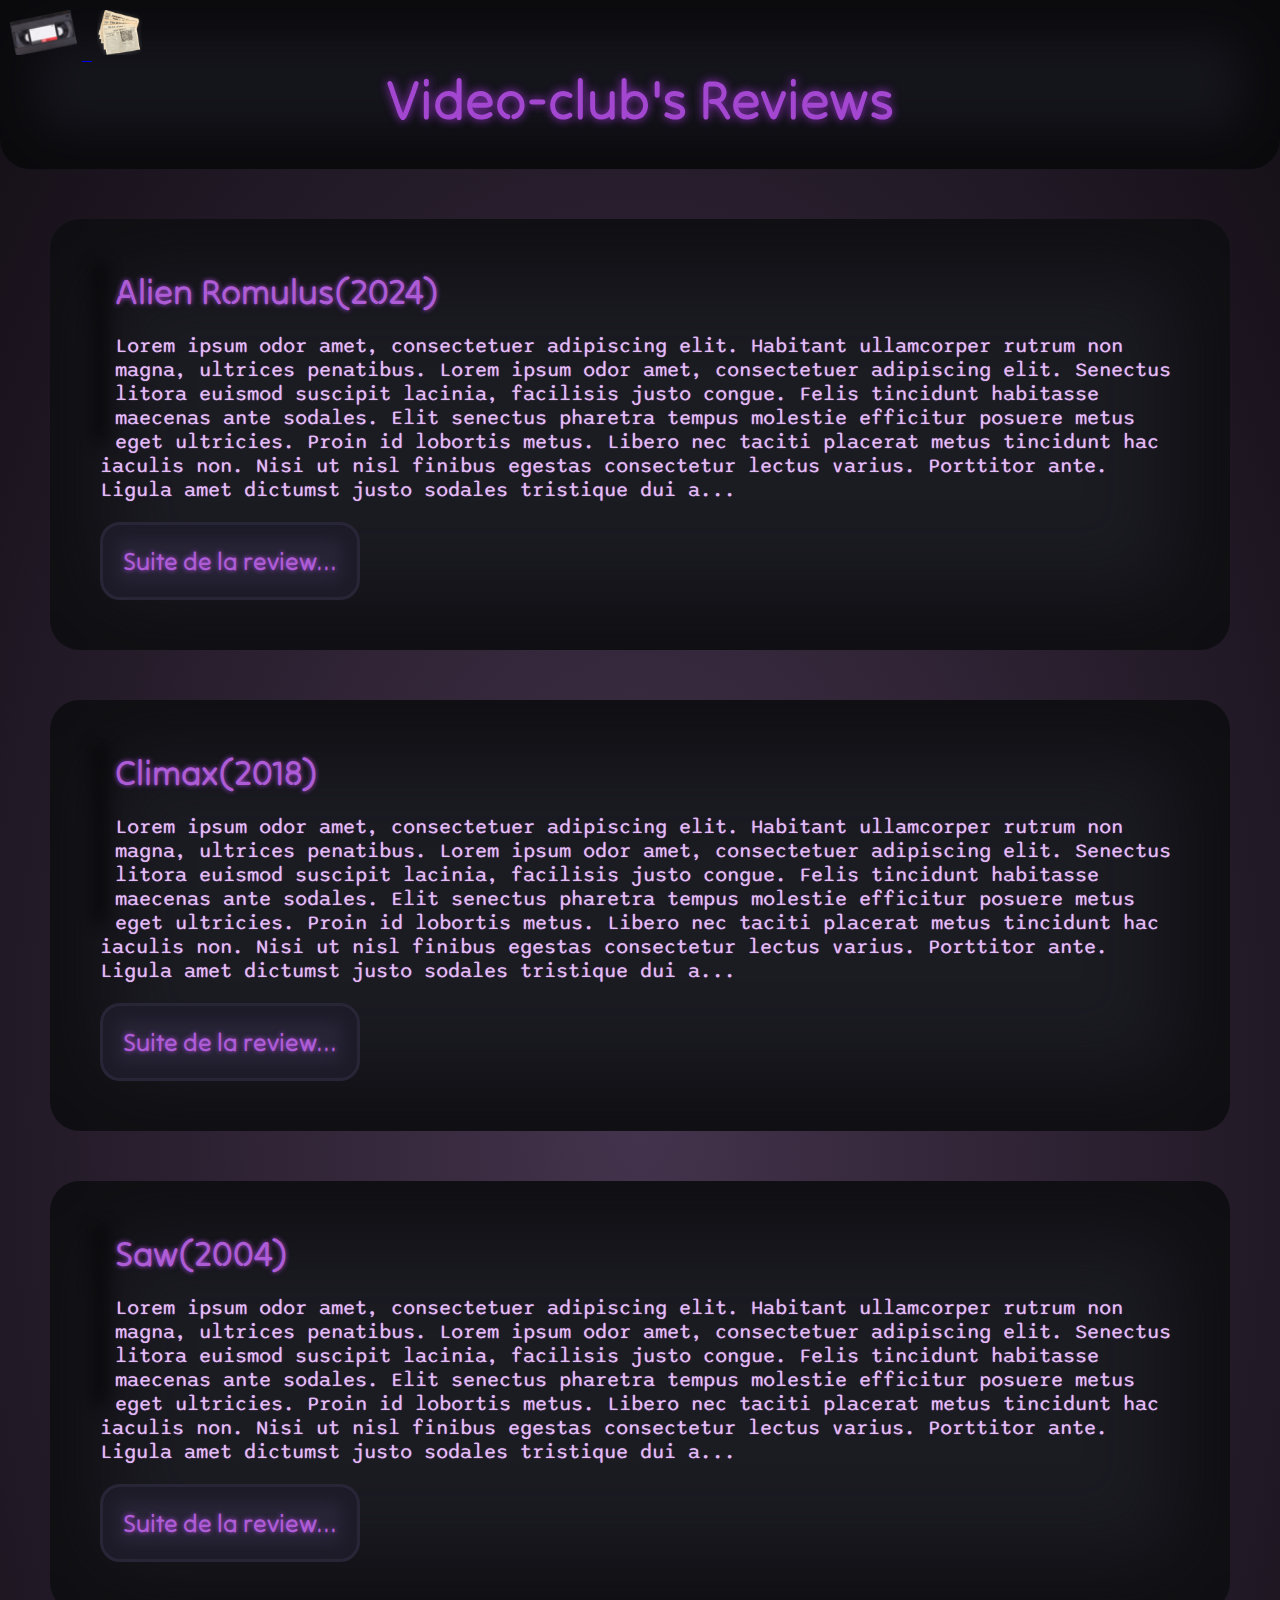
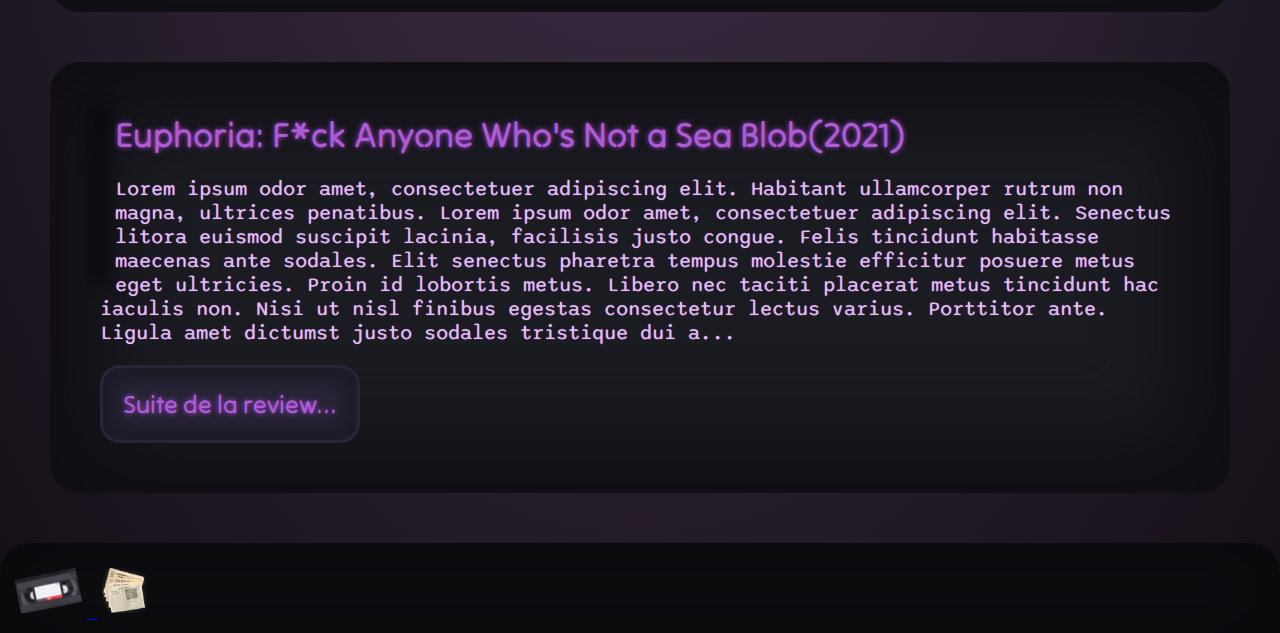
==== reviews.html @ d1cebd95 "Review Update" ====
<!DOCTYPE html>
<html lang="fr">

<head>
    <meta charset="UTF-8">
    <meta http-equiv="X-UA-Compatible" content="IE=edge">
    <meta name="viewport" content="width=device-width, initial-scale=1.0">
    <link rel="stylesheet" href="style.css">
    <title>Video-Club's Reviews</title>
    <link rel="icon" type="image/png" href="images/icons/iconReview.png">

    <!-- Normalize -->
        <!-- pas utilisé car produit des effets indésirables (effets sur les titres) -->
        <!-- <link href="https://cdn.jsdelivr.net/npm/normalize.css@8.0.1/normalize.min.css" rel="stylesheet"> -->

    <!-- Fonts  -->
    <link rel="preconnect" href="https://fonts.googleapis.com">
    <link rel="preconnect" href="https://fonts.gstatic.com" crossorigin>
    <link href="https://fonts.googleapis.com/css2?family=Sono:MONO@0.5&family=Tilt+Neon&display=swap" rel="stylesheet">
</head>

<body>
    <header>

        <nav>
            <a href="index.html"><img class="icon" src="images/icons/iconVHS.png" 
                title="Vers la page : Video-Club"
                alt="Vers la page : Video-Club">
            </a>
            <a href="reviews.html"><img class="icon" src="images/icons/iconReview.png" 
                title="Vers la page : Reviews"
                alt="Vers la page : Reviews">
            </a>
        </nav>

        <h1>Video-club's Reviews</h1>

    </header>
    
    <main>
        <!-- Alien Romulus -->
        <article class="dark_background">
        <img src="https://i.pinimg.com/736x/58/69/47/586947ab67e07b6ac3a9a7bc4fe310d8.jpg" alt="">
        <h3>Alien Romulus(2024)</h2>
        <p>
            Lorem ipsum odor amet, consectetuer adipiscing elit. Habitant ullamcorper rutrum non magna, ultrices penatibus. Lorem ipsum odor amet, consectetuer adipiscing elit. Senectus litora euismod suscipit lacinia, facilisis justo congue. Felis tincidunt habitasse maecenas ante sodales. Elit senectus pharetra tempus molestie efficitur posuere metus eget ultricies. Proin id lobortis metus. Libero nec taciti placerat metus tincidunt hac iaculis non. Nisi ut nisl finibus egestas consectetur lectus varius. Porttitor ante. Ligula amet dictumst justo sodales tristique dui a...
        </p>
        <a href=""><button>Suite de la review...</button></a>
        </article>

        <!-- Climax -->
        <article class="dark_background">
        <img src="https://i.pinimg.com/564x/d7/e2/6a/d7e26a3bb0a767713907ed1e3b190d36.jpg" alt="">
        <h3>Climax(2018)</h2>
        <p>
            Lorem ipsum odor amet, consectetuer adipiscing elit. Habitant ullamcorper rutrum non magna, ultrices penatibus. Lorem ipsum odor amet, consectetuer adipiscing elit. Senectus litora euismod suscipit lacinia, facilisis justo congue. Felis tincidunt habitasse maecenas ante sodales. Elit senectus pharetra tempus molestie efficitur posuere metus eget ultricies. Proin id lobortis metus. Libero nec taciti placerat metus tincidunt hac iaculis non. Nisi ut nisl finibus egestas consectetur lectus varius. Porttitor ante. Ligula amet dictumst justo sodales tristique dui a...
        </p>
        <a href=""><button>Suite de la review...</button></a>
        </article>

        <!-- Saw -->
        <article class="dark_background">
            <img src="https://i.pinimg.com/564x/c8/a5/15/c8a515fd0b686f76106b11c8e8e9bfc0.jpg" alt="">
            <h3>Saw(2004)</h2>
            <p>
                Lorem ipsum odor amet, consectetuer adipiscing elit. Habitant ullamcorper rutrum non magna, ultrices penatibus. Lorem ipsum odor amet, consectetuer adipiscing elit. Senectus litora euismod suscipit lacinia, facilisis justo congue. Felis tincidunt habitasse maecenas ante sodales. Elit senectus pharetra tempus molestie efficitur posuere metus eget ultricies. Proin id lobortis metus. Libero nec taciti placerat metus tincidunt hac iaculis non. Nisi ut nisl finibus egestas consectetur lectus varius. Porttitor ante. Ligula amet dictumst justo sodales tristique dui a...
            </p>
            <a href=""><button>Suite de la review...</button></a>
        </article>

        <!-- Euphoria: F*ck Anyone Who's Not a Sea Blob -->
        <article class="dark_background">
            <img src="https://i.pinimg.com/564x/86/4e/a6/864ea678e4e0c678bd9e9a7c8327e496.jpg" alt="">
            <h3>Euphoria: F*ck Anyone Who's Not a Sea Blob(2021)</h2>
            <p title="Made me trans. 10/10">
                Lorem ipsum odor amet, consectetuer adipiscing elit. Habitant ullamcorper rutrum non magna, ultrices penatibus. Lorem ipsum odor amet, consectetuer adipiscing elit. Senectus litora euismod suscipit lacinia, facilisis justo congue. Felis tincidunt habitasse maecenas ante sodales. Elit senectus pharetra tempus molestie efficitur posuere metus eget ultricies. Proin id lobortis metus. Libero nec taciti placerat metus tincidunt hac iaculis non. Nisi ut nisl finibus egestas consectetur lectus varius. Porttitor ante. Ligula amet dictumst justo sodales tristique dui a...
            </p>
            <a href=""><button>Suite de la review...</button></a>
        </article>
    </main>

    <footer>

        <nav>
            <a href="index.html"><img class="icon" src="images/icons/iconVHS.png" 
                title="Vers la page : Video-Club"
                alt="Vers la page : Video-Club">
            </a>
            <a href="reviews.html"><img class="icon" src="images/icons/iconReview.png" 
                title="Vers la page : Reviews"
                alt="Vers la page : Reviews">
            </a>
        </nav>

    </footer>
</body>

</html>
---- style.css ----
body {
    background: radial-gradient(hsl(280, 20%, 25%), hsl(280, 20%, 7%));
    margin: 0px;
    font-family: "Sono", monospace;
    text-shadow: 0 0 1px hsl(280, 80%, 80%);
    color: hsl(280, 75%, 85%);
}


/* Chunks */
header, footer {
    background-color: hsl(240, 12%, 10%);
    box-shadow: inset 0px 0px 50px 40px hsl(240, 12%, 5%);
}

header {
    padding: 5px 5px 35px 5px;
    border-radius: 0px 0px 30px 30px;
}

section {
    
    display: flex;
    align-items: center;
    justify-content: space-between;
    border-radius: 30px;
    margin: 50px;
    padding: 50px;
}

article {
    border-radius: 30px;
    margin: 50px;
    padding: 50px;
}

footer {
    padding: 20px 10px 10px 10px;
    border-radius: 30px 30px 0px 0px;
}

/* Chunk-Style */
.dark_background {
    background-color: hsl(240, 12%, 12%);
    box-shadow: inset 0px 0px 75px 60px hsl(240, 12%, 7%);
}


/* Divisions */
div {
    display: flex;
}

#presentation_paragraph {
    display: flex;
    flex-direction: column;
    width: 490px;
    align-items: start;
}
#presentation_galerie {
    display: flex;
    flex-wrap: wrap;
    max-width: 625px;
    justify-content: center;
}

.selection_card {
    height: 200px;
    display: flex;
    flex-direction: column;
    align-items: center;
    justify-content: space-between;
    padding: 20px;
    border-radius: 20px;
    background-color: hsl(250, 20%, 18%);
    box-shadow: inset 0px 0px 25px 30px hsl(250, 20%, 13%);
    border: solid 3px hsl(250, 20%, 18%);
}

.selection_card:hover {
    background-color: hsl(250, 20%, 16%);
    box-shadow: inset 0px 0px 25px 30px hsl(250, 20%, 12%);
    border: solid 3px hsl(250, 20%, 20%);
}


/* Text */
h1, h2, h3, button{
    font-family: "Tilt Neon", sans-serif;
    margin: 0px;
}

h1 {
    text-shadow: 0 0 10px hsl(280, 60%, 50%);
    color: hsl(280, 60%, 55%);
    font-size: 55px;
    text-align: center;
}

h2 {
    /* Box */
    padding: 15px 0px;
    margin: 15px;
    border-radius: 30px;
    /* H2-Dark Background */
    background-color: hsl(240, 12%, 12%);
    box-shadow: inset 0px 0px 20px 20px hsl(240, 12%, 7%);
    /* Text */
    text-shadow: 0 0 5px hsl(280, 60%, 55%);
    color: hsl(280, 60%, 60%);
    font-size: 40px;
    text-align: center;

}

h3 {
    text-shadow: 0 0 5px hsl(280, 60%, 55%);
    color: hsl(280, 60%, 60%);
    font-size: 35px;
}

p {
    font-size: 20px;
}


/* Images */
img {
    box-shadow: 0px 0px 15px 5px hsl(240, 12%, 3%);
}

.icon {
    box-shadow: none;
    height: 45px;
    width: auto;
    margin: 5px;
    /*FireFox Only !*/
    image-rendering: -moz-crisp-edges;
}

#presentation_galerie img {
    height: 125px;
    margin: 5px;
    border-radius: 15px;
}

article img {
    height: 167px;
    margin-right: 15px;
    border-radius: 15px;
    float: left;
}

.preview img {
    height: 70px;
    width: 110px;
    object-fit: cover;
}

/* Image-Style */
.preview {
    display: flex;
    flex-wrap: wrap;
    width: 220px;
}

.top_left {
    border-top-left-radius: 15px;
}

.top_right {
    border-top-right-radius: 15px;
}

.bottom_left {
    border-bottom-left-radius: 15px;
}

.bottom_right {
    border-bottom-right-radius: 15px;
}


/* Article */


/* Buttons */
button {
    padding: 20px;
    background-color: hsl(250, 20%, 18%);
    box-shadow: inset 0px 0px 15px 15px hsl(250, 20%, 13%);
    border: solid 3px hsl(250, 20%, 18%);
    text-shadow: 0 0 5px hsl(280, 60%, 55%);
    color: hsl(280, 60%, 60%);
    font-size: 25px;
    border-radius: 20px;
}

button:hover {
    background-color: hsl(250, 20%, 16%);
    box-shadow: inset 0px 0px 15px 15px hsl(250, 20%, 12%);
    border: solid 3px hsl(250, 20%, 20%);
}
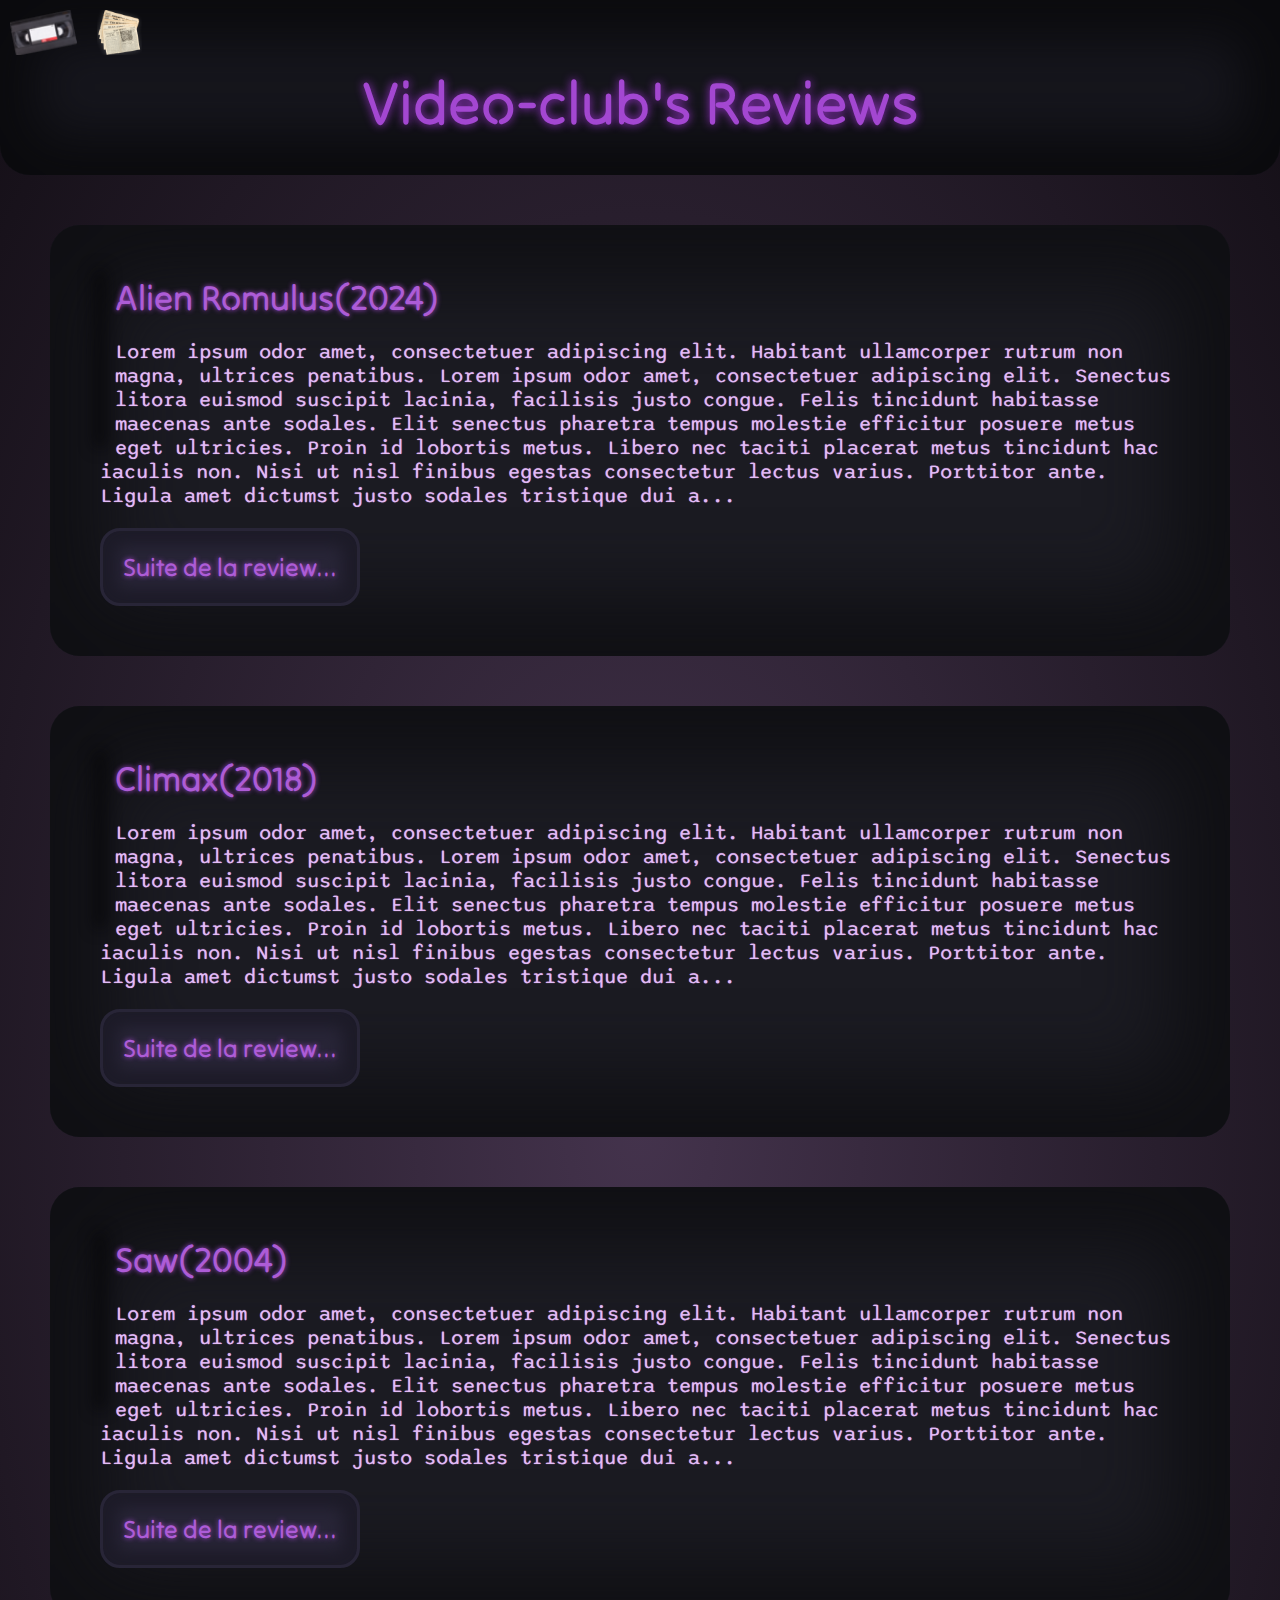
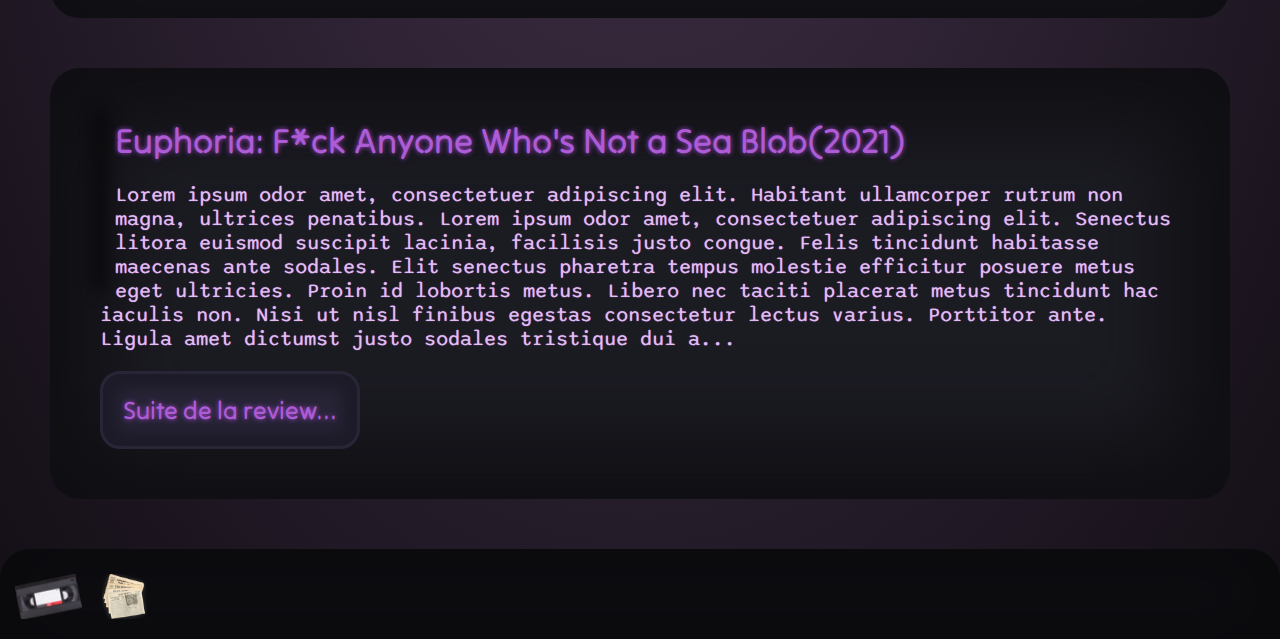
==== commit 74a4f05e: "transform" ====
--- a/reviews.html
+++ b/reviews.html
@@ -9,10 +9,6 @@
     <title>Video-Club's Reviews</title>
     <link rel="icon" type="image/png" href="images/icons/iconReview.png">
 
-    <!-- Normalize -->
-        <!-- pas utilisé car produit des effets indésirables (effets sur les titres) -->
-        <!-- <link href="https://cdn.jsdelivr.net/npm/normalize.css@8.0.1/normalize.min.css" rel="stylesheet"> -->
-
     <!-- Fonts  -->
     <link rel="preconnect" href="https://fonts.googleapis.com">
     <link rel="preconnect" href="https://fonts.gstatic.com" crossorigin>
@@ -23,11 +19,11 @@
     <header>
 
         <nav>
-            <a href="index.html"><img class="icon" src="images/icons/iconVHS.png" 
+            <a class="icon" href="index.html"><img src="images/icons/iconVHS.png" 
                 title="Vers la page : Video-Club"
                 alt="Vers la page : Video-Club">
             </a>
-            <a href="reviews.html"><img class="icon" src="images/icons/iconReview.png" 
+            <a class="icon" href="reviews.html"><img src="images/icons/iconReview.png" 
                 title="Vers la page : Reviews"
                 alt="Vers la page : Reviews">
             </a>
@@ -82,11 +78,11 @@
     <footer>
 
         <nav>
-            <a href="index.html"><img class="icon" src="images/icons/iconVHS.png" 
+            <a class="icon" href="index.html"><img src="images/icons/iconVHS.png" 
                 title="Vers la page : Video-Club"
                 alt="Vers la page : Video-Club">
             </a>
-            <a href="reviews.html"><img class="icon" src="images/icons/iconReview.png" 
+            <a class="icon" href="reviews.html"><img src="images/icons/iconReview.png" 
                 title="Vers la page : Reviews"
                 alt="Vers la page : Reviews">
             </a>
--- a/style.css
+++ b/style.css
@@ -17,21 +17,25 @@
     padding: 5px 5px 35px 5px;
     border-radius: 0px 0px 30px 30px;
 }
+.icon {
+    display: inline-block;
+    height: 100%;
+}
 
 section {
     
     display: flex;
+    justify-content: space-evenly;
     align-items: center;
-    justify-content: space-between;
-    border-radius: 30px;
     margin: 50px;
     padding: 50px;
+    border-radius: 30px;
 }
 
 article {
-    border-radius: 30px;
     margin: 50px;
     padding: 50px;
+    border-radius: 30px;
 }
 
 footer {
@@ -54,22 +58,21 @@
 #presentation_paragraph {
     display: flex;
     flex-direction: column;
-    width: 490px;
-    align-items: start;
+    width: 490px; 
 }
 #presentation_galerie {
     display: flex;
     flex-wrap: wrap;
+    justify-content: center;
     max-width: 625px;
-    justify-content: center;
 }
 
 .selection_card {
+    display: flex;
+    flex-direction: column;
+    justify-content: space-between;
+    align-items: center;
     height: 200px;
-    display: flex;
-    flex-direction: column;
-    align-items: center;
-    justify-content: space-between;
     padding: 20px;
     border-radius: 20px;
     background-color: hsl(250, 20%, 18%);
@@ -78,6 +81,7 @@
 }
 
 .selection_card:hover {
+    transform: scale(1.05);
     background-color: hsl(250, 20%, 16%);
     box-shadow: inset 0px 0px 25px 30px hsl(250, 20%, 12%);
     border: solid 3px hsl(250, 20%, 20%);
@@ -93,7 +97,7 @@
 h1 {
     text-shadow: 0 0 10px hsl(280, 60%, 50%);
     color: hsl(280, 60%, 55%);
-    font-size: 55px;
+    font-size: 60px;
     text-align: center;
 }
 
@@ -129,13 +133,17 @@
     box-shadow: 0px 0px 15px 5px hsl(240, 12%, 3%);
 }
 
-.icon {
+.icon img {
     box-shadow: none;
     height: 45px;
     width: auto;
     margin: 5px;
     /*FireFox Only !*/
     image-rendering: -moz-crisp-edges;
+}
+
+.icon img:hover {
+    transform: scale(1.15);
 }
 
 #presentation_galerie img {
@@ -197,6 +205,7 @@
 }
 
 button:hover {
+    transform: scale(1.075);
     background-color: hsl(250, 20%, 16%);
     box-shadow: inset 0px 0px 15px 15px hsl(250, 20%, 12%);
     border: solid 3px hsl(250, 20%, 20%);
